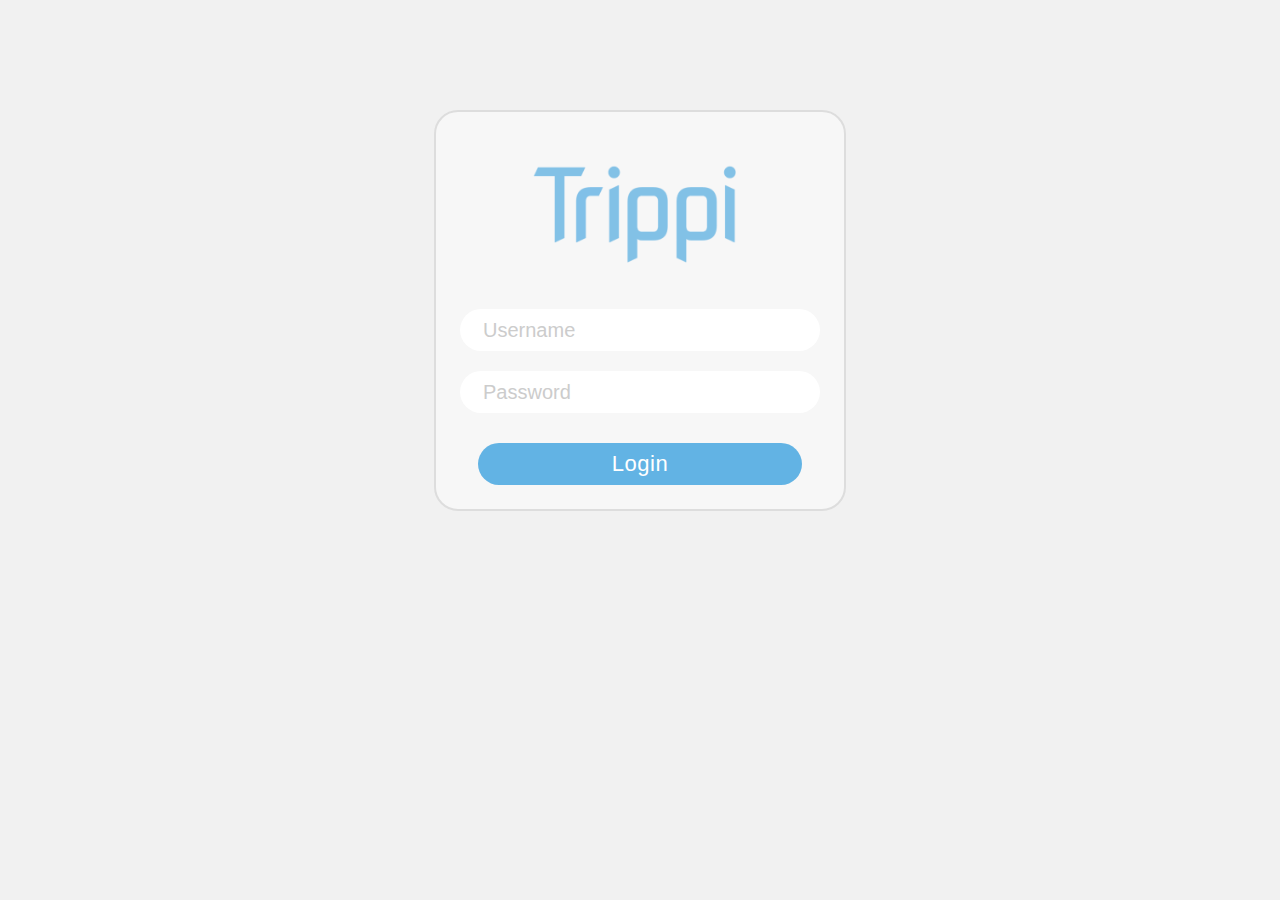
==== Tieto/wwwroot/index.html @ 79d2e49d "Inputs functional, no logic finished" ====
<html>
    <head>
        <title>
            Trippi - Tieto Expense Reports
        </title>
        <meta charset="UTF-8">
        <meta name="viewport" content="height=device-height, initial-scale=1.0, 
        minimum-scale=1.0, maximum-scale=1.0, 
        user-scalable=no, target-densitydpi=device-dpi"/>
        <link href="https://fonts.googleapis.com/icon?family=Material+Icons" rel="stylesheet">
        <link rel="icon" href="./icon.ico"/>
    <link href="./scripts/style1.0.0.css" rel="stylesheet"></head>
    <body>
        <div id="app-root"></div>
    <script type="text/javascript" src="./scripts/bundle1.0.0.js"></script></body>
</html>
---- Tieto/wwwroot/scripts/style1.0.0.css ----
p {
    color: #62B3E4;
    font-family: HelveticaNeue, sans-serif;
}
button {
    font-family: HelveticaNeue, sans-serif;
    border: none;
    outline: none;
    padding: 0px;
}
input {
    border: none;
    height: 42px;
    font-family: HelveticaNeue, sans-serif;
    color: #404040;
    font-weight: 300;
    border-radius: 21px;
    background-color: white;
    border: 3px solid transparent;
    transition: border 0.51s;
    outline: none;
    padding: 0px 20px;
    font-size: 20px;
}
input:focus {
    border: 3px solid #eee;
}
input::placeholder {
    color: #cccccc;
}
.activity {
    position: fixed;
    width: 100%;
    height: 100vh;
    left: 0px;
    top: 0px;
    z-index: 1;
    opacity: 0;
    transition: transform 0.51s cubic-bezier(0.19, 1, 0.22, 1), opacity 0.31s;
    /*transform: translateX(40px);*/
}
body {
    margin: 0px;
    background-color: #f1f1f1;
}

#background-top-strip {
    height: 72px;
    background-color: white;
    width: 0px;
    transition: width 2s cubic-bezier(0.19, 1, 0.22, 1);
    position: fixed;
    opacity: 0.4;
    z-index: 5;
}

#background-logo-wrap {
    opacity: 0;
    z-index: 8;
    position: fixed;
    transform: translate(-30px, -30px);
    transition: opacity 1s, transform 1s cubic-bezier(0.19, 1, 0.22, 1);
}

#background-logo-background-wrap {
    height: 140px;
    position: absolute;
    width: 236px;
}
#background-logo-background {
    fill: #62B3E4;
    height: 140px;
    width: 236px;
}
#background-logo-shadow {
    fill: #7b7b7b40;

}

#background-shape-wrap {
    position: fixed;
    right: 0px;
    top: 0px;
    height: 100vh;
    width: 1920px;
    opacity: 0;
    transform: translateX(200px);
    transition: opacity 1s, transform 1s cubic-bezier(0.19, 1, 0.22, 1);
}

#background-shape {
    fill: #e6e6e6;
}

#background-receipt {
    /*background: linear-gradient(#ffffff00, #ffffff 50%);*/
    position: fixed;
    left: 0;
    bottom: 0;
    width: 410px;
    height: 840px;
    display: none;
}
#logo-main {
    position: relative;
    z-index: 3;
    margin: 13px 0px 0px 25px;
}
#main-activity {
    /*transform: translateX(-40px);*/
    overflow-y: scroll;
}
#main-activity .content-wrap {
    margin-left: 200px;
    max-width: 900px;
    margin-right: 60px;
}
#main-activity .top-content-wrap {
    margin-top: 104px;
    display: flex;
    justify-content: space-between;
}
#main-activity .error-display {
    display: none;
}

@media only all/*screen*/ and (max-width: 1300px) {
    #main-activity .content-wrap {
        margin: 0px auto;
    }
}

@media only all and (max-width: 940px) {
    #main-activity .content-wrap {
        margin-left: 20px;
        margin-right: 20px;
    }
}

@media only all/*screen*/ and (max-width: 700px) {
    #main-activity .top-content-wrap {
        display: block;
        text-align: center;
    }
} 
.sort-widget-wrap {
    display: inline-flex;
    align-items: center;
    font-size: 18px;
    margin-left: 72px;
}
.sort-widget-title {
    color: #5F5F5F;
    margin-right: 16px;
}
.sort-widget-selected, .sort-widget-expand {
    color: #62B3E4;
}
.sort-widget-expand {
    background-color: transparent;
    height: 32px;
    width: 32px;
    padding: 0px;
    border-radius: 100%;
    margin-left: 8px;
}
.arrow {
    transition: transform 0.51s cubic-bezier(0.19, 1, 0.22, 1);
}
.rotated {
    transform: rotate(180deg);
}
.sw-choice-wrap {
    background-color: white;
    border-radius: 4px;
    overflow: hidden;
    width: 136px;
    left: 120px;
    top: 8px;
    height: 84px;
    opacity: 1;
    position: absolute;
    transition: height 0.51s cubic-bezier(0.19, 1, 0.22, 1), opacity 0.51s;
    box-shadow: 1px 1px 10px -4px #aaa;
    z-index: 5;
}
.sw-master {
    position: relative;
}
.no-height {
    height: 0px;
    opacity: 0;
}
.sw-choice {
    display: block;
    width: 100%;
    height: 42px;
    background-color: transparent;
    font-size: 18px;
    color: #62B3E4;
}
@media only all/*screen*/ and (max-width: 700px) {
    .sort-widget-wrap {
        margin-left: 0px;
        margin-bottom: 16px;
    }
    .sort-widget-title {
        padding-left: 10px;
    }
    .sw-master {
        width: 300px;
        margin: 0px auto 0px;
    }
} 
.overlay {
    position: fixed;
    z-index: 4;
    top: 0;
    left: 0;
    width: 100%;
    height: 100vh;
}
.main-button-wrap {
    height: 56px;
    width: 240px;
    line-height: 56px;
    text-align: center;
    background-color: #62B3E4;
    color: white;
    font-weight: 400;
    font-size: 22px;
    border-radius: 28px;
    letter-spacing: 2px;
}
#trip-activity {
    z-index: 7;
    transform: translateX(40px);
}
#trip-activity .receipt-content {
    flex-direction: column;
    justify-content: flex-end;
    background: linear-gradient(#ffffff00, #ffffff 50%);
    border-left: 2px solid #e6e6e6;
    width: 350px;
    display: none;
}
#trip-activity .absolute-receipt-content {
    flex-direction: column;
    position: absolute;
    bottom: 0px;
    width: 100%;
    justify-content: flex-end;
}
#trip-activity .top-bar {
    position: fixed;
    left: 212px;
    top: 0px;
    right: 40px;
    height: 72px;
    display: flex;
    align-items: center;
    justify-content: space-between;
    z-index: 2;
}
#trip-activity .back-button {
    background-color: transparent;
    transition: background-color 0.2s;
    display: flex;
    align-items: center;
    font-size: 21px;
    color: #5F5F5F;
    height: 48px;
    padding: 0px 20px 0px 14px;
    border-radius: 24px;
}
#trip-activity .back-button:hover {
    background-color: #ececec;
}
#trip-activity .back-icon {
    margin-right: 16px;
    font-size: 26px !important;
}
#trip-activity .middle-content {
    position: relative;
    width: 400px;
    background-color: #e8e8e8;
}
#trip-activity .main-content {
    background-color: #e1e1e1;
    position: relative;
}
#trip-activity .trip-activity-content {
    position: fixed;
    top: 72px;
    bottom: 0px;
    width: 100%;
    left: 0px;
    display: flex;
    background-color: #f1f1f1;
    justify-content: center;
}
@media all/*screen*/ and (min-width: 1550px) {
    #trip-activity .trip-activity-content {
        justify-content: flex-start;
    }
    #trip-activity .main-content {
        flex: 1;
    }
    #trip-activity .receipt-content {
        display: flex;
    }
}
@media all/*screen*/ and (max-width: 1100px) {
    #trip-activity .trip-activity-content {
        display: block;
        overflow-y: scroll;
    }
    #trip-activity .absolute-receipt-content {
        position: fixed;
        z-index: 4;
        left: 0px;
    }
    #trip-activity .middle-content {
        margin: 0px auto;
    }
    #trip-activity .main-content {
        max-width: 900px;
        margin: 0px auto;
    }
}
button,a {
	overflow:hidden !important;
	position:relative;
}
.rippleTouch {
	position:absolute;
	border-radius:100% !important;
	background-color:#ffffff !important;
	opacity:0;
	transition:transform 0.7s cubic-bezier(0.19, 1, 0.22, 1), opacity 0.1s;
}
.ripple {
	position:absolute;
	border-radius:100% !important;
	background-color:#ffffff !important;
	opacity:0;
	transition:transform 1.1s cubic-bezier(0.19, 1, 0.22, 1), opacity 0.25s;
    height:40px;
    width:40px;
}
.gray {
	background-color: #a1a1a1 !important;
}
.blue {
	background-color: #62B3E4 !important;
}
.save-indicator {
    display: flex;
    align-items: center;
    cursor: default;
}
.si-background {
    background-color: #e1e1e1;
    height: 40px;
    border-radius: 20px;
    margin-left: 8px;
    padding: 0px 8px;
    cursor: default;
    display: flex;
    flex-wrap: nowrap;
    overflow: hidden;
    transition: width 0.51s cubic-bezier(0.19, 1, 0.22, 1);
}
.si-background-inner {
    display: flex;
    height: 40px;
    align-items: center;
}
.si-trip-name {
    margin: 0px 8px;
    cursor: default;
}
.si-state, .si-icon {
    color: #5F5F5F;
    margin: 0px 8px;
    cursor: default;
    white-space: nowrap;
}
.si-retry {
    background-color: transparent;
    margin-right: 16px;
    margin-left: 6px;
    color: #5F5F5F;
    font-size: 16px;
    text-decoration: underline;
    white-space: nowrap;
}
.si-retry:hover {
    cursor: pointer;
    color: black;
}
.loader {
    position: relative;
    margin: 0px 10px 0px 4px;
    width: 18px;
    height: 18px;
    -webkit-transform-origin: center center;
    -ms-transform-origin: center center;
    transform-origin: center center;
    animation: full-rotate 2s linear infinite;
    -webkit-animation: full-rotate 2s linear infinite;
}

.circular-loader {
    -webkit-animation: rotate 1.5s linear infinite;
    animation: rotate 1.5s linear infinite;
    height: 100%;
    -webkit-transform-origin: center center;
    -ms-transform-origin: center center;
    transform-origin: center center;
    width: 100%;
    position: absolute;
    top: 0;
    left: 0;
    margin: auto;
}

.loader-path {
    stroke-dasharray: 150,200;
    stroke-dashoffset: -10;
    -webkit-transform-origin: center center;
    -ms-transform-origin: center center;
    transform-origin: center center;
    -webkit-animation: dash 1.5s ease-in-out infinite;
    animation: dash 1.5s ease-in-out infinite;
    stroke-linecap: round;
}

@-webkit-keyframes rotate {
    0% {
        -webkit-transform: rotate(0deg);
        transform: rotate(0deg);
    }
    100% {
        -webkit-transform: rotate(100deg);
        transform: rotate(100deg);
    }
}

@keyframes rotate {
    0% {
        -webkit-transform: rotate(0deg);
        transform: rotate(0deg);
    }
    100% {
        -webkit-transform: rotate(100deg);
        transform: rotate(100deg);
    }
}

@-webkit-keyframes full-rotate {
    100% {
        -webkit-transform: rotate(360deg);
        transform: rotate(360deg);
    }
}

@keyframes full-rotate {
    100% {
        -webkit-transform: rotate(360deg);
        transform: rotate(360deg);
    }
}

@-webkit-keyframes dash {
    0% {
        stroke-dasharray: 2,200;
        stroke-dashoffset: 0;
    }
    50% {
        stroke-dasharray: 90,200;
        stroke-dashoffset: 0;
    }
    100% {
        stroke-dasharray: 2,200;
        stroke-dashoffset: -90;
    }
}
@keyframes dash {
    0% {
        stroke-dasharray: 2,200;
        stroke-dashoffset: 0;
    }
    50% {
        stroke-dasharray: 90,200;
        stroke-dashoffset: 0;
    }
    100% {
        stroke-dasharray: 2,200;
        stroke-dashoffset: -90;
    }
}

.trip-receipt {
    width: 100%;
    box-sizing: border-box;
    padding: 28px;
    padding-bottom: 12px;
}
.tr-card {
    background-color: white;
    padding: 24px;
    border-radius: 24px;
    transition: transform 0.51s cubic-bezier(0.19, 1, 0.22, 1), opacity 0.31s;
    opacity: 0;
    transform: translateY(40px);
    margin-bottom: -64px;
    padding-bottom: 88px;
    position: relative;
}
.tr-separator {
    width: 100%;
    height: 4px;
    border-radius: 2px;
    background-color: #707070;
}
.tr-total {
    display: flex;
    justify-content: space-evenly;
}
.tr-total p:first-child {
    color: #5F5F5F;
    font-size: 20px;
}
.tr-total p:last-child {
    font-size: 25px;
}
.tr-expand-wrap {
    height: 56px;
    width: 250px;
    display: flex;
    justify-content: space-between;
    background-color: white;
    border-radius: 28px;
    margin: 8px auto 20px;
    padding: 0px 16px 0px 24px;
    align-items: center;
    z-index: 2;
    position: relative;
}
.tr-expand-text {
    font-size: 19px;
    color: #5F5F5F;
}
.tr-expand-button {
    height: 36px;
    width: 36px;
    background-color: transparent;
    border-radius: 100%;
}
.tr-expand-button i {
    color: #5F5F5F;
    transition: transform 0.31s cubic-bezier(0.19, 1, 0.22, 1);
}
.receipt-item {
    display: flex;
    justify-content: space-between;
    align-items: center;
    margin-bottom: 20px;
    padding: 0px 20px;
}
.receipt-item > div {
    display: flex;
    align-items: center;
}
.ri-currency {
    font-weight: 300;
    color: #5F5F5F;
    font-size: 22px;
    margin: 0px;
    margin-right: 14px;
}
.ri-rate {
    height: 34px;
    border-radius: 17px;
    background-color: #f1f1f1;
    color: #62B3E4;
    font-weight: 400;
    text-align: center;
    font-size: 19px;
    width: 80px;
    padding: 10px;
}
.ri-amount {
    font-size: 25px;
    margin: 0px;
}
.point-selector-wrap {
    display: flex;
    flex-direction: column;
    position: relative;
    justify-content: space-between;
    height: 100%;
}
.point-list-wrap {
    position: relative;
    overflow-y: scroll;
    padding-top: 50px;
    margin-bottom: 118px;
}
.point-list {
    width: 100%;
    display: flex;
    flex-direction: column;
    align-items: flex-end;
    flex-wrap: nowrap;
}
.export-wrap {
    background-color: #e8e8e8;
    padding-top: 32px;
    padding-bottom: 32px;
    width: 100%;
    text-align: center;
    position: absolute;
    bottom: 0px;
}
@media all/*screen*/ and (max-width: 1100px) {
    .point-selector-wrap {
        height: auto;
    }
    .export-wrap {
        position: relative;
    }
}
.trip-point-button-circle {
    border-radius: 100%;
    background-color:#62B3E4;
    height: 70px;
    width: 70px;
    display: flex;
    justify-content: center;
    align-items: center;
}
.trip-point-wrap {
    background-color: transparent;
    border-radius: 41px;
    height: 82px;
    transition: background-color 0.3s;
    display: flex;
    justify-content: flex-end;
    padding: 0px 6px 0px 6px;
    margin-right: 50px;
}
.trip-point-texts {
    
}
.add-point {
    margin-bottom: 50px;
    /*Is always last*/
}
.trip-point-wrap:hover {
    background-color: #e1e1e1;
}
.trip-point-text-first-line {
    margin: 0px 18px 0px 18px;
    font-size: 22px;
    padding-left: 12px;
    text-align: right;
}
.tp-add-point {
    line-height: 70px;
    color: #5F5F5F;
}
.trip-point-text-second-line {
    margin: 0px 18px 0px 18px;
    text-align: right;
    font-size: 17px;
}
.tp-gray-text {
    color: #5F5F5F;
}
.trip-point-plus {
    font-size: 30px !important;
    color: white;
}
.trip-point-placeholder-circle {
    height: 16px;
    border-radius: 100%;
    width: 16px;
    background-color: white;
}
.trip-point-travel-line {
    height: 100px;
    width: 6px;
    border-radius: 3px;
    background-color: #5F5F5F;
    margin-right: 88px;
    margin-top: 18px;
    margin-bottom: 18px;
}
.trip-point-travel-icon {
    height: 26px !important;
    width: 26px !important;
    font-size: 26px !important;
    color: #5F5F5F;
    margin-right: 77px;
}
.trip-point-travel-line-short {
    height: 29px;
    width: 6px;
    border-radius: 3px;
    background-color: #5F5F5F;
    margin-right: 88px;
    margin-top: 18px;
    margin-bottom: 18px;
}
.trip-point-travel-line-short:nth-child(2) {
    margin-bottom: 8px;
}
.trip-point-travel-line-short:last-child {
    margin-top: 8px;
}
.trip-point-master-wrap {
    height: 0px;
    opacity: 0;
    transition: height 0.51s cubic-bezier(0.19, 1, 0.22, 1), opacity 0.51s;
    display: flex;
    flex-direction: column;
    align-items: flex-end;
}
.trip-point-country-code {
    color: white;
    font-weight: bold;
    font-size: 25px;
}
.gti-wrap {
    padding-top: 50px;
}
.gti-section {
    margin-left: 50px;
    margin-right: 50px;
    display: flex;
    align-items: center;
}
.gti-section input {
    width: 350px;
    background-color: #f1f1f1;
    transition: background-color 0.31s;
}
.gti-section input:focus {
    background-color: white;
}
.trip-property-label {
    font-size: 22px;
    color: #5F5F5F;
    width: 230px;
    line-height: 42px;
    margin: 15px 0px;
}
#gti-project {
    width: 180px;
    text-align: center;
    margin-right: 20px;
}
#gti-task {
    text-align: center;
    width: 150px;
}
.pd-wrap {
    padding-top: 70px;
    padding-left: 34px;
    min-height: 210px;
    width: 100%;
    transition: opacity 0.31s, transform 0.51s cubic-bezier(0.19, 1, 0.22, 1);
    position: absolute;
    background-color: #e1e1e1;
    overflow-y: scroll;
    top: 0;
    bottom: 0;
    padding-bottom: 70px;
    opacity: 0;
    display: none;
    box-sizing: border-box;
    transform: translateX(40px);
}
.pd-topbar {
    display: flex;
    height: 40px;
    justify-content: space-between;
    width: 596px; /*Left margin + width of the gti-section*/
    box-sizing: border-box;
}
.pd-back {
    height: 40px;
    display: flex;
    align-items: center;
    border-radius: 20px;
    color: #5f5f5f !important;
    font-size: 21px;
    background-color: transparent;
    padding: 0px 14px 0px 12px;
    margin-bottom: 10px;
}
.pd-back i {
    margin-right: 8px;
}
.pd-back:hover {
    background-color: #e8e8e8;
}
.pd-no-text {
    padding: 0px 14px;
    width: 26px;
    box-sizing: content-box;
    transition: width 0.51s cubic-bezier(0.19, 1, 0.22, 1);
    overflow: hidden;
    white-space: nowrap;
}
.pd-no-text:hover {
    width: 200px;
}
.pd-no-text i {
    margin-right: 0px;
    color: #888;
}
.pd-no-text:hover i {
    color: #5F5F5F;
}
.pd-no-text:hover::after {
    margin-left: 8px;
    content: "Delete this point";
}
.no-left-margin {
    margin-left: 16px; /*Some offset is required*/
}
.top-align {
    align-items: flex-start;
    margin-top: 26px;
}
.top-align > p {
    margin: 0px;
}
.travel-picker {
    height: 42px;
    width: 351px;
    padding: 0px;
    display: flex;
    justify-content: space-evenly;
    background-color: #f1f1f1;
    border-radius: 21px;
    overflow: hidden;
}
.tp-button {
    height: 42px;
    background-color: transparent;
    width: 117px;
    display: flex;
    flex-direction: column;
    align-items: center;
    transition: background-color 0.51s;
    justify-content: center;
}
.tp-button p {
    margin: 0px;
    color: #5F5F5F;
    font-size: 13px;
    text-align: center;
}
.tp-selected {
    background-color: #d5d5d5;
}
.tp-selected p, .tp-selected i {
    color: #222 !important;
}
.tp-button i {
    color: #5F5F5F;
    font-size: 20px !important;
}
.city-input {
    position: relative;
}
.city-country-info {
    position: absolute;
    right: 0px;
    top: 0px;
    height: 42px;
    line-height: 42px;
    margin: 0px 20px 0px 0px;
    color: #999;
    text-align: right;
}

@media all/*screen*/ and (max-width: 1550px) {
    .pd-wrap {
        padding-bottom: 130px;
    }
}

.time-input {
    background-color: #f1f1f1;
    border-radius: 21px;
    height: 42px;
    width: 94px;
    display: flex;
    align-items: center;
    justify-content: center;
}
.ti-colon {
    width: 5px;
    color: #5f5f5f;
}
.ti-field {
    background-color: transparent;
    border-radius: 21px;
    margin: 0px;
    width: 38px !important;
    padding: 0px !important;
    border: 0px !important;
    text-align: center;
}
.ti-field:focus {
    background-color: transparent !important;
}
.day-input {
    background-color: #f1f1f1;
    border-radius: 21px;
    width: 300px;
    margin-top: 16px;
    padding-top: 6px;
}
.di-header {
    display: flex;
    align-items: middle;
    justify-content: center;
}
.di-month-switch {
    margin: 0px 6px;
    background-color: transparent;
    border-radius: 100%;
    height: 34px !important;
    width: 34px !important;
    padding: 0px;
    color: #5f5f5f;
}
.di-month-switch > button > i {
    font-size: 24px !important;
}
.di-month-title {
    font-size: 19px;
    color: #5f5f5f;
    line-height: 34px;
    margin: 0px 16px;
    width: 145px;
    text-align: center;
}
.di-separator {
    background-color: #ccc;
    height: 2px;
    width: 90%;
    margin: 6px auto;
    border-radius: 1px;
}
.di-number-wrap {
    text-align: center;
}
table {
    font-family: HelveticaNeue, sans-serif;
    width: 252px;
    text-align: center;
    margin: 0px auto;
}
th {
    font-weight: 400;
    width: 36px;
    height: 36px;
}
td {
    font-weight: 300;
    width: 36px;
    height: 36px;
}
.day-button {
    height: 36px;
    width: 36px;
    font-weight: 300;
    margin: -6px;
    padding: 0px;
    border-radius: 100%;
    border: 2px solid transparent;
    background-color: transparent;
    /*transition: border 0.31s, background-color 0.31s, color 0.31s;*/
    transition: border 0.31s;
}
.day-button:hover {
    font-weight: 400;
}
.day-button:active {
    background-color: #FAA519;
    border: 2px solid #ccc;
    font-weight: 400;
}
.db-selected {
    background-color: #FAA519;
    border: 2px solid #ccc;
    font-weight: 400;
    color: white;
}
.food-input-widget {
    display: flex;
    flex-direction: column;
    align-items: flex-start;
}
.fiw-row {
    display: flex;
    width: 250px;
    padding: 8px 0px;
    justify-content: space-between;
    align-items: center;
}
.fiw-row:first-child {
    padding-top: 0px;
}
.fiw-title {
    margin: 0px;
    color: #5F5F5F;
    font-size: 21px;
    height: 25px;
    line-height: 25px;
}
.fiw-checkbox {
    height: 25px;
    width: 25px;
    border-radius: 4px;
    border: 2px solid #707070;
    background-color: #f1f1f1;
    transition: background-color 0.2s, border 0.2s;
    display: flex;
    justify-content: center;
    align-items: center;
}
.fiw-checkbox i {
    display: none;
    color: white;
    height: 21px;
    width: 21px;
    margin-top: 1px;
    font-size: 19px !important;
}
.checked {
    background-color: #FAA519;
    border: 2px solid #FAA519;
}
.checked i {
    display: block;
}
.trip-list {
    margin-top: 28px;
    margin-bottom: 48px;
}
.no-trips-text {
    text-align: center;
    font-size: 28px;
    margin: 72px auto;
    font-weight: bold;
    color: #c1c1c1;
}
.trip-preview-wrap {
    width: 100%;
    height: 72px;
    overflow: hidden;
    border-radius: 36px;
    display: flex;
    position: relative;
    justify-content: space-between;
    background-color: white;
    margin-bottom: 20px;
    transition: height 0.51s cubic-bezier(0.19, 1, 0.22, 1), margin 0.51s cubic-bezier(0.19, 1, 0.22, 1), opacity 0.15s;
}
.trip-preview-left, .trip-preview-right {
    display: flex;
    overflow: hidden;
}
.trip-preview-left {
    justify-content: flex-start;
    flex: 1;
}
.trip-preview-right {
    justify-content: flex-end;
    margin-right: 24px;
    align-items: center;
}
.trip-preview-text-wrap {
    display: flex;
    flex-direction: column;
    justify-content: center;
    overflow: hidden;
}
.trip-preview-wrap p {
    margin: 2px 0px;
}
.trip-preview-title {
    font-size: 17px;
    margin-left: 16px !important;
    border: none;
    background-color: transparent;
    color: #62B3E4;
    text-align: left;
    text-overflow: ellipsis;
    white-space: nowrap;
    overflow: hidden;
    padding-right: 8px;
}
.trip-preview-title:hover {
    text-decoration: underline;
    cursor: pointer;
}
.trip-preview-purpose {
    font-size: 15px;
    color: #5F5F5F;
    font-weight: 300;
    margin-left: 16px !important;
    text-overflow: ellipsis;
    white-space: nowrap;
    overflow: hidden;
    padding-right: 8px;
}
.trip-preview-date, .trip-preview-money {
    text-align: right;
    font-size: 17px;
}
.trip-preview-date {
    color: #5F5F5F;
}
.trip-preview-button {
    height: 36px;
    width: 36px;
    background-color: transparent;
    color: #5F5F5F;
    margin-left: 12px;
    border-radius: 100%;
    transition: background-color 0.2s;
}
.trip-preview-button:hover {
    background-color: #e6e6e6;
}
.margin {
    margin-right: 8px;
}
.state-wrap {
    width: 46px;
    height: 46px;
    border-radius: 23px;
    margin-top: 13px;
    transition: background-color 0.31s;
    margin-left: 13px;
}
.state-svg {
    height: 46px;
    width: 46px;
}
.overflow-menu {
    z-index: 5;
    background-color: #f5f5f5;
    position: fixed;
    height: 0px;
    border-radius: 10px;
    box-shadow: 1px 1px 10px -4px #aaa;
    overflow: hidden;
    opacity: 0;
    transition: height 0.51s cubic-bezier(0.19, 1, 0.22, 1), opacity 0.31s;
}
.overflow-button {
    height: 50px;
    display: block;
    color: #444;
    font-weight: bold;
    font-size: 17px;
    background-color: transparent;
    line-height: 20px;
    display: flex;
    min-width: 100%;
    align-items: center;
    padding: 0px 28px 0px 18px;
}
.overflow-button i {
    font-size: 20px !important;
    padding-right: 16px;
}
#login-activity {
    transform: translate(0px, 40px);
}
#login-activity .content-wrap {
    margin: 110px auto;
    width: 360px;
    display: flex;
    flex-direction: column;
    border-radius: 24px;
    padding: 24px;
    background-color: #f7f7f7;
    border: 2px solid #ddd;
}
#login-activity .blue-text-logo {
    height: 153px;
    width: 272px;
    margin: 0px auto;
}
#login-activity .login-input {
    margin-top: 20px;
}
#login-activity .login-button {
    height: 42px;
    width: 90%;
    color: white;
    letter-spacing: 0.5px;
    font-size: 22px;
    background-color: #62B3E4;
    border-radius: 24px;
    margin: 30px auto 0px;
}
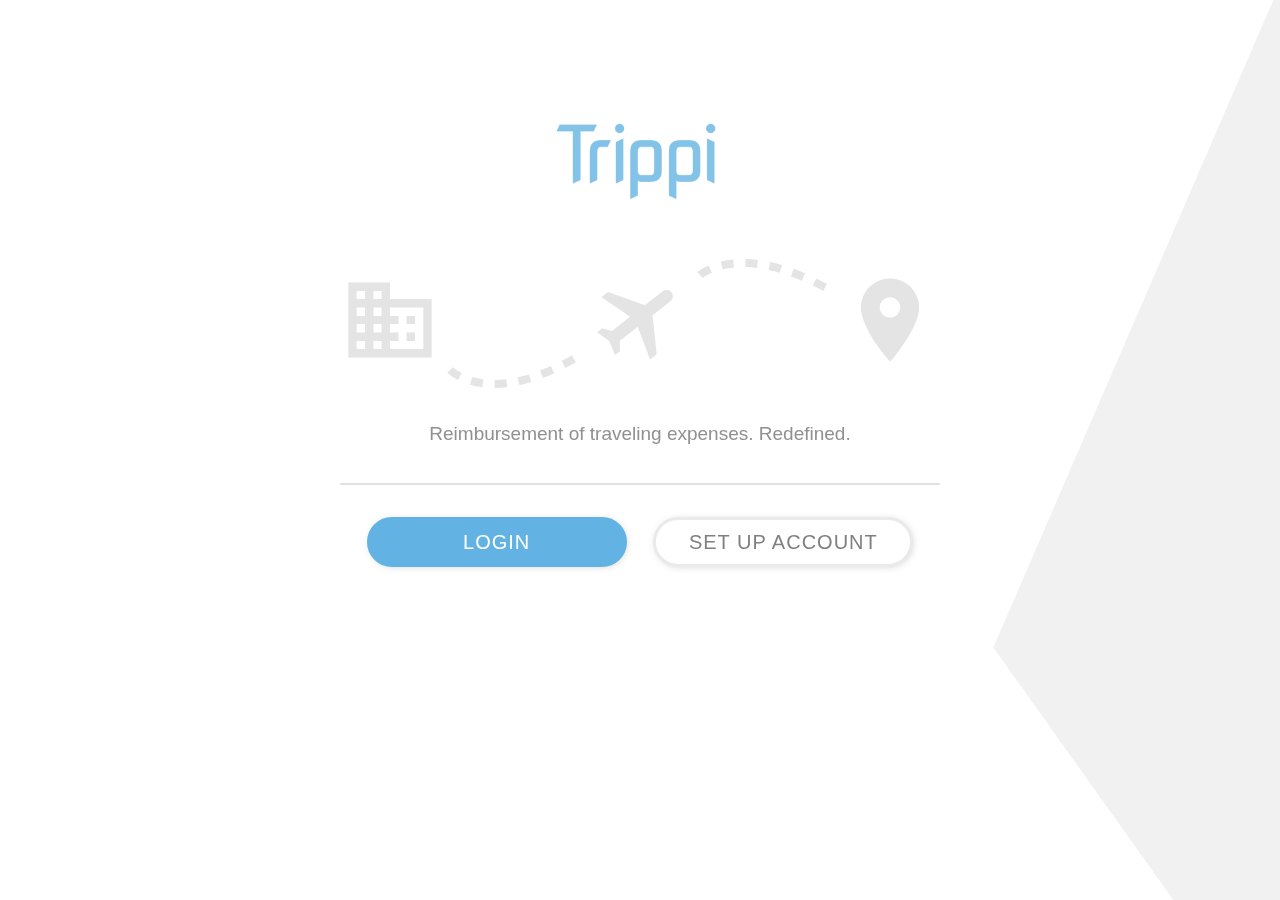
==== commit 1cd6ee54: "Border crosses work (almost) and other stuff" ====
--- a/Tieto/wwwroot/index.html
+++ b/Tieto/wwwroot/index.html
@@ -1,14 +1,14 @@
 <html>
     <head>
         <title>
-            Trippi - Tieto Expense Reports
+            Trippi
         </title>
         <meta charset="UTF-8">
         <meta name="viewport" content="height=device-height, initial-scale=1.0, 
         minimum-scale=1.0, maximum-scale=1.0, 
         user-scalable=no, target-densitydpi=device-dpi"/>
         <link href="https://fonts.googleapis.com/icon?family=Material+Icons" rel="stylesheet">
-        <link rel="icon" href="./icon.ico"/>
+        <link rel="icon" href="./icon3.0.ico"/>
     <link href="./scripts/style1.0.0.css" rel="stylesheet"></head>
     <body>
         <div id="app-root"></div>
--- a/Tieto/wwwroot/scripts/style1.0.0.css
+++ b/Tieto/wwwroot/scripts/style1.0.0.css
@@ -41,7 +41,7 @@
 }
 body {
     margin: 0px;
-    background-color: #f1f1f1;
+    transition: background-color 0.51s;
 }
 
 #background-top-strip {
@@ -55,8 +55,8 @@
 }
 
 #background-logo-wrap {
+    z-index: 8;
     opacity: 0;
-    z-index: 8;
     position: fixed;
     transform: translate(-30px, -30px);
     transition: opacity 1s, transform 1s cubic-bezier(0.19, 1, 0.22, 1);
@@ -72,24 +72,21 @@
     height: 140px;
     width: 236px;
 }
-#background-logo-shadow {
-    fill: #7b7b7b40;
-
-}
 
 #background-shape-wrap {
     position: fixed;
+    opacity: 0;
     right: 0px;
     top: 0px;
     height: 100vh;
     width: 1920px;
-    opacity: 0;
     transform: translateX(200px);
     transition: opacity 1s, transform 1s cubic-bezier(0.19, 1, 0.22, 1);
 }
 
 #background-shape {
-    fill: #e6e6e6;
+    fill: #f1f1f1;
+    transition: fill 0.31s;
 }
 
 #background-receipt {
@@ -109,6 +106,7 @@
 #main-activity {
     /*transform: translateX(-40px);*/
     overflow-y: scroll;
+    z-index: 6;
 }
 #main-activity .content-wrap {
     margin-left: 200px;
@@ -123,6 +121,40 @@
 #main-activity .error-display {
     display: none;
 }
+
+.ma-topbar-content {
+    position: fixed;
+    right: 0px;
+    top: 0px;
+    height: 72px;
+    padding: 12px;
+    box-sizing: border-box;
+    display: flex;
+}
+
+/*Start*/
+#main-activity .ma-settings-toggle {
+    background-color: transparent;
+    transition: background-color 0.2s;
+    display: flex;
+    justify-content: center;
+    align-items: center;
+    font-size: 21px;
+    color: #5F5F5F;
+    height: 48px;
+    width: 48px;
+    margin: 0px 8px;
+    border-radius: 24px;
+    transition: color 0.21s, background-color 0.21s;
+}
+#main-activity .ma-settings-toggle:hover {
+    background-color: #e1e1e1;
+    color: #444;
+}
+#main-activity .ma-settings-toggle i {
+    font-size: 26px !important;
+}
+/*End*/ /*This exact same code is in back-button in trip-activity (with slight mods in color)*/
 
 @media only all/*screen*/ and (max-width: 1300px) {
     #main-activity .content-wrap {
@@ -214,7 +246,7 @@
 } 
 .overlay {
     position: fixed;
-    z-index: 4;
+    z-index: 7;
     top: 0;
     left: 0;
     width: 100%;
@@ -409,6 +441,7 @@
     transform-origin: center center;
     animation: full-rotate 2s linear infinite;
     -webkit-animation: full-rotate 2s linear infinite;
+    z-index: 11;
 }
 
 .circular-loader {
@@ -514,13 +547,14 @@
     transition: transform 0.51s cubic-bezier(0.19, 1, 0.22, 1), opacity 0.31s;
     opacity: 0;
     transform: translateY(40px);
-    margin-bottom: -64px;
-    padding-bottom: 88px;
+    padding-bottom: 56px;
     position: relative;
+    max-width: 250px;
+    margin: 0px auto -64px;
 }
 .tr-separator {
     width: 100%;
-    height: 4px;
+    height: 2px;
     border-radius: 2px;
     background-color: #707070;
 }
@@ -530,10 +564,11 @@
 }
 .tr-total p:first-child {
     color: #5F5F5F;
+}
+.tr-total p {
     font-size: 20px;
-}
-.tr-total p:last-child {
-    font-size: 25px;
+    margin-bottom: 16px;
+    margin-top: 16px;
 }
 .tr-expand-wrap {
     height: 56px;
@@ -562,6 +597,10 @@
     color: #5F5F5F;
     transition: transform 0.31s cubic-bezier(0.19, 1, 0.22, 1);
 }
+.tr-valid {
+    text-align: center;
+    color: #5F5F5F;
+}
 .receipt-item {
     display: flex;
     justify-content: space-between;
@@ -576,7 +615,7 @@
 .ri-currency {
     font-weight: 300;
     color: #5F5F5F;
-    font-size: 22px;
+    font-size: 20px;
     margin: 0px;
     margin-right: 14px;
 }
@@ -592,8 +631,19 @@
     padding: 10px;
 }
 .ri-amount {
-    font-size: 25px;
+    font-size: 22px;
     margin: 0px;
+}
+.ri-refresh {
+    border-radius: 100%;
+    color: #5F5F5F;
+    background-color: transparent;
+    height: 30px;
+    width: 30px;
+    margin-left: 12px;
+}
+.ri-refresh:hover {
+    background-color: #e6e6e6;
 }
 .point-selector-wrap {
     display: flex;
@@ -641,6 +691,11 @@
     justify-content: center;
     align-items: center;
 }
+.tpb-transit {
+    background-color: #707070;
+    height: 40px;
+    border-radius: 20px;
+}
 .trip-point-wrap {
     background-color: transparent;
     border-radius: 41px;
@@ -650,6 +705,13 @@
     justify-content: flex-end;
     padding: 0px 6px 0px 6px;
     margin-right: 50px;
+}
+.trip-point-short {
+    height: 52px;
+    align-items: center;
+}
+.trip-point-short > div > p {
+    line-height: 52px;
 }
 .trip-point-texts {
     
@@ -667,6 +729,17 @@
     padding-left: 12px;
     text-align: right;
 }
+.trip-point-text-only-line {
+    margin: 0px 18px 0px 18px;
+    font-size: 18px;
+    color: #444;
+    line-height: 70px;
+    padding-left: 12px;
+    text-align: right;
+}
+.tpt-gray {
+    color: #5F5F5F;
+}
 .tp-add-point {
     line-height: 70px;
     color: #5F5F5F;
@@ -694,34 +767,38 @@
     width: 6px;
     border-radius: 3px;
     background-color: #5F5F5F;
-    margin-right: 88px;
-    margin-top: 18px;
-    margin-bottom: 18px;
+    margin-top: 10px;
+    margin-bottom: 10px;
 }
 .trip-point-travel-icon {
     height: 26px !important;
     width: 26px !important;
     font-size: 26px !important;
     color: #5F5F5F;
-    margin-right: 77px;
 }
 .trip-point-travel-line-short {
     height: 29px;
     width: 6px;
     border-radius: 3px;
     background-color: #5F5F5F;
-    margin-right: 88px;
-    margin-top: 18px;
-    margin-bottom: 18px;
-}
-.trip-point-travel-line-short:nth-child(2) {
+    margin-top: 10px;
+    margin-bottom: 10px;
+}
+.trip-point-travel-line-wrap {
+    width: 26px;
+    margin-right: 78px;
+    display: flex;
+    flex-direction: column;
+    align-items: center;
+}
+.trip-point-travel-line-short:nth-child(1) {
     margin-bottom: 8px;
 }
 .trip-point-travel-line-short:last-child {
     margin-top: 8px;
 }
 .trip-point-master-wrap {
-    height: 0px;
+    /*height: 0px;*/
     opacity: 0;
     transition: height 0.51s cubic-bezier(0.19, 1, 0.22, 1), opacity 0.51s;
     display: flex;
@@ -733,6 +810,115 @@
     font-weight: bold;
     font-size: 25px;
 }
+.tp-travel-line-wrap {
+    display: flex;
+    align-items: center;
+}
+.tp-border-cross-wrap {
+    display: flex;
+    align-self: center;
+    align-items: center;
+    background-color: #f5f5f5;
+    border: 3px solid #f5f5f5;
+    transition: background-color 0.31s;
+    border-radius: 19px;
+    height: 38px;
+    box-sizing: border-box;
+    margin-right: 24px;
+}
+button.tp-border-cross-wrap:hover {
+    background-color: white;
+}
+.tp-border-cross-title {
+    color: #5F5F5F;
+    font-size: 15px;
+    height: 30px;
+    line-height: 30px;
+    margin: 0px 10px;
+    display: flex;
+    align-items: center;
+}
+.tp-border-cross-title span {
+    margin-left: 8px;
+    font-size: 17px;
+    color: #62B3E4;
+}
+.tp-separator {
+    height: 20px;
+    width: 2px;
+    background-color: #aaa;
+}
+.tp-edit-icon {
+    color: #777;
+    height: 30px;
+    width: 30px;
+    display: flex;
+    align-items: center;
+    justify-content: center;
+    margin: 0px 6px 0px 4px;
+    font-size: 21px !important;
+}
+.tp-add-transit-wrap {
+    width: 30px;
+    height: 30px;
+    margin-right: 40px;
+    margin-top: 4px;
+}
+.tp-add-transit-button {
+    height: 29px;
+    width: 29px;
+    margin-top: 10px;
+    margin-bottom: 8px;
+    background-color: transparent;
+    border-radius: 100%;
+    color: #444;
+}
+.tp-add-transit-button:hover {
+    background-color: #e1e1e1;
+}
+.tp-country-dot-arrival {
+    display: block;
+    height: 10px;
+    width: 10px;
+    border-radius: 5px;
+    margin-left: 0px !important;
+    margin-right: 8px !important;
+    background-color: #5F5F5F;
+}
+.tp-country-dot-departure {
+    display: block;
+    height: 10px;
+    width: 10px;
+    border-radius: 5px;
+    margin-left: 4px !important;
+    margin-right: 2px !important;
+    background-color: #5F5F5F;
+}
+.time-input {
+    background-color: #f1f1f1;
+    border-radius: 21px;
+    height: 42px;
+    width: 94px;
+    display: flex;
+    align-items: center;
+    justify-content: center;
+}
+.ti-colon {
+    width: 5px;
+    color: #5f5f5f;
+}
+.ti-field {
+    background-color: transparent;
+    border-radius: 21px;
+    margin: 0px;
+    width: 38px !important;
+    padding: 0px !important;
+    border: 0px !important;
+    text-align: center;
+}
+.ti-field:focus {
+    background-color: transparent !important;
+}
 .gti-wrap {
     padding-top: 50px;
 }
@@ -741,6 +927,7 @@
     margin-right: 50px;
     display: flex;
     align-items: center;
+    position: relative;
 }
 .gti-section input {
     width: 350px;
@@ -808,15 +995,19 @@
     background-color: #e8e8e8;
 }
 .pd-no-text {
-    padding: 0px 14px;
+    padding: 0px 4px;
     width: 26px;
     box-sizing: content-box;
     transition: width 0.51s cubic-bezier(0.19, 1, 0.22, 1);
     overflow: hidden;
     white-space: nowrap;
 }
+.pd-no-text p {
+    margin: 0px 10px;
+    color: #5F5F5F;
+}
 .pd-no-text:hover {
-    width: 200px;
+    width: 216px;
 }
 .pd-no-text i {
     margin-right: 0px;
@@ -824,17 +1015,20 @@
 }
 .pd-no-text:hover i {
     color: #5F5F5F;
-}
-.pd-no-text:hover::after {
-    margin-left: 8px;
-    content: "Delete this point";
+    margin-left: 10px;
 }
 .no-left-margin {
     margin-left: 16px; /*Some offset is required*/
 }
+.above {
+    z-index: 3;
+}
 .top-align {
     align-items: flex-start;
-    margin-top: 26px;
+    margin-top: 30px;
+}
+.top-align:nth-child(4) {
+    margin-top: 15px;
 }
 .top-align > p {
     margin: 0px;
@@ -888,6 +1082,22 @@
     color: #999;
     text-align: right;
 }
+.trip-point-food-wrap {
+    background-color: #f1f1f1;
+    border-radius: 21px;
+    padding: 2px 12px 6px 12px;
+}
+.pd-transit-info {
+    display: flex;
+    align-items: center;
+    width: 596px;
+    justify-content: center;
+    margin-top: 16px;
+}
+.pd-transit-info i, .pd-transit-info p {
+    color: #777;
+    margin: 0px 8px;
+}
 
 @media all/*screen*/ and (max-width: 1550px) {
     .pd-wrap {
@@ -895,31 +1105,6 @@
     }
 }
 
-.time-input {
-    background-color: #f1f1f1;
-    border-radius: 21px;
-    height: 42px;
-    width: 94px;
-    display: flex;
-    align-items: center;
-    justify-content: center;
-}
-.ti-colon {
-    width: 5px;
-    color: #5f5f5f;
-}
-.ti-field {
-    background-color: transparent;
-    border-radius: 21px;
-    margin: 0px;
-    width: 38px !important;
-    padding: 0px !important;
-    border: 0px !important;
-    text-align: center;
-}
-.ti-field:focus {
-    background-color: transparent !important;
-}
 .day-input {
     background-color: #f1f1f1;
     border-radius: 21px;
@@ -998,8 +1183,11 @@
     border: 2px solid #ccc;
     font-weight: 400;
 }
+.db-today {
+    background-color: #ddd;
+}
 .db-selected {
-    background-color: #FAA519;
+    background-color: #FAA519 !important;
     border: 2px solid #ccc;
     font-weight: 400;
     color: white;
@@ -1011,13 +1199,9 @@
 }
 .fiw-row {
     display: flex;
-    width: 250px;
-    padding: 8px 0px;
+    padding: 6px 0px 6px 0px;
     justify-content: space-between;
     align-items: center;
-}
-.fiw-row:first-child {
-    padding-top: 0px;
 }
 .fiw-title {
     margin: 0px;
@@ -1025,6 +1209,8 @@
     font-size: 21px;
     height: 25px;
     line-height: 25px;
+    width: 60px;
+    text-align: center;
 }
 .fiw-checkbox {
     height: 25px;
@@ -1037,6 +1223,11 @@
     justify-content: center;
     align-items: center;
 }
+.fiw-checkbox-wrap {
+    width: 80px;
+    display: flex;
+    justify-content: center;
+}
 .fiw-checkbox i {
     display: none;
     color: white;
@@ -1052,6 +1243,70 @@
 .checked i {
     display: block;
 }
+.food-type-title {
+    color: #444;
+    font-size: 17px;
+    text-align: center;
+    margin: 0px;
+    width: 80px;
+}
+.cs-wrap {
+    position: absolute;
+    background-color: #f1f1f1;
+    border-radius: 21px;
+    width: 350px;
+    text-align: left;
+    box-shadow: 1px 1px 10px -4px #aaa;
+    margin-top: 12px;
+    box-sizing: border-box;
+    overflow: hidden;
+    border: 3px solid #eee;
+    transition: opacity 0.31s;
+}
+.cs-wrap button {
+    padding: 12px 20px;
+    width: 100%;
+    box-sizing: border-box;
+    color: #5F5F5F;
+    font-size: 16px;
+    display: flex;
+    justify-content: space-between;
+    background-color: transparent;
+}
+.cs-wrap button span.country {
+    text-align: right;
+    color: #777;
+    font-size: 15px;
+}
+/*.cs-wrap {
+    position: absolute;
+    background-color: #f1f1f1;
+    border-radius: 21px;
+    width: 350px;
+    text-align: left;
+    box-shadow: 1px 1px 10px -4px #aaa;
+    margin-top: 12px;
+    box-sizing: border-box;
+    overflow: hidden;
+    border: 3px solid #eee;
+    transition: opacity 0.31s;
+}
+.cs-wrap button {
+    padding: 12px 20px;
+    width: 100%;
+    box-sizing: border-box;
+    color: #5F5F5F;
+    font-size: 16px;
+    display: flex;
+    justify-content: space-between;
+    background-color: transparent;
+}
+.cs-wrap button span.country {
+    text-align: right;
+    color: #777;
+    font-size: 15px;
+}*/
+/*All defined in city suggestions and must be the same here*/
 .trip-list {
     margin-top: 28px;
     margin-bottom: 48px;
@@ -1158,7 +1413,7 @@
     width: 46px;
 }
 .overflow-menu {
-    z-index: 5;
+    z-index: 8;
     background-color: #f5f5f5;
     position: fixed;
     height: 0px;
@@ -1185,6 +1440,103 @@
     font-size: 20px !important;
     padding-right: 16px;
 }
+.welcome-dialog-wrap {
+    background-color: white;
+    position: fixed;
+    z-index: 8;
+    height: 800px;
+    width: 1200px;
+    max-width: 50%;
+    max-height: 80%;
+    left: 50%;
+    top: 50%;
+    opacity: 0;
+    transform: scale(0.8);
+    box-shadow: 2px 2px 20px -4px #888;
+    border-radius: 10px;
+    transition: transform 0.51s cubic-bezier(0.19, 1, 0.22, 1), opacity 0.31s;
+    overflow: hidden;
+}
+.welcome-dialog-backdrop {
+    opacity: 0;
+    left: 0;
+    top: 0;
+    width: 100%;
+    height: 100vh;
+    position: fixed;
+    z-index: 8;
+    background-color: #444;
+    transition: opacity 0.31s;
+}
+.wd-bottom-bar {
+    height: 72px;
+    width: 100%;
+    position: absolute;
+    left: 0px;
+    bottom: 0px;
+    border-top: 2px solid #ddd;
+    display: flex;
+    justify-content: space-between;
+    align-items: center;
+    box-sizing: border-box;
+    padding: 0px 24px;
+    background-color: white;
+}
+.wd-direction {
+    height: 36px;
+    line-height: 36px;
+    border-radius: 18px;
+    background-color: transparent;
+    display: flex;
+    align-items: center;
+    color: #5F5F5F;
+    font-size: 20px;
+    width: 100px;
+    justify-content: center;
+}
+.wd-direction i {
+    font-size: 28px !important;
+    margin: 0px 4px;
+}
+.wd-direction:first-child {
+    padding-right: 12px;
+}
+.wd-direction:last-child {
+    padding-left: 12px;
+}
+.wd-direction:disabled {
+    color: #999;
+}
+.wd-indicator-wrap {
+    display: flex;
+    justify-content: center;
+    align-items: center;
+}
+.wd-dot {
+    height: 8px;
+    width: 8px;
+    background-color: #ccc;
+    margin: 4px;
+    border-radius: 100%;
+    transition: margin 0.51s cubic-bezier(0.19, 1, 0.22, 1), height 0.51s cubic-bezier(0.19, 1, 0.22, 1), width 0.51s cubic-bezier(0.19, 1, 0.22, 1), background-color 0.51s cubic-bezier(0.19, 1, 0.22, 1);
+}
+.wd-selected {
+    width: 10px;
+    height: 10px;
+    margin: 4px 3px;
+    background-color: #62B3E4;
+}
+.wd-main-content {
+    position: relative;
+    width: 100%;
+    height: 100%;
+    box-sizing: border-box;
+    padding-bottom: 72px;
+}
+.wd-page {
+    transition: transform 0.51s cubic-bezier(0.19, 1, 0.22, 1);
+    transform: translateX(20px);
+}
 #login-activity {
     transform: translate(0px, 40px);
 }
@@ -1198,21 +1550,210 @@
     background-color: #f7f7f7;
     border: 2px solid #ddd;
 }
+.la-content-wrap {
+    height: 170px;
+    width: 600px;
+    margin: 0px auto;
+    display: flex;
+    justify-content: space-evenly;
+    align-items: center;
+    flex-direction: column;
+}
+.la-main-button-wrap {
+    display: flex;
+    justify-content: space-evenly;
+    align-items: center;
+    width: 600px;
+}
+.la-content-title {
+    color: #909090;
+    text-align: center;
+    font-size: 19px;
+    margin: -20px auto 10px;
+}
+.la-separator {
+    height: 2px;
+    width: 100%;
+    border-radius: 1px;
+    background-color: #e1e1e1;
+    margin: 5px 0px 10px 0px;
+}
+.la-login-expand, .la-register-expand {
+    height: 50px;
+    width: 260px;
+    letter-spacing: 1px;
+    font-size: 20px;
+    border-radius: 25px;
+    transition: background-color 0.31s;
+    box-shadow: 1px 1px 10px -4px #aaa;
+}
+.la-login-expand {
+    background-color: #62B3E4;
+    border: 3px solid #62B3E4;
+    color: white;
+}
+.la-login-expand:hover {
+    background-color: #52A3D4;
+}
+.la-register-expand {
+    background-color: white;
+    border: 3px solid #eaeaea;
+    color: #808080;
+}
+.la-register-expand:hover {
+    background-color: #f1f1f1;
+}
 #login-activity .blue-text-logo {
-    height: 153px;
-    width: 272px;
-    margin: 0px auto;
+    height: 120px;
+    display: block;
+    margin: 100px auto 0px;
 }
 #login-activity .login-input {
     margin-top: 20px;
+    background-color: #e6e6e6;
+    width: 60%;
+    display: block;
+    margin: 10px auto;
+}
+#login-activity .login-input::placeholder {
+    color: #a1a1a1;
 }
 #login-activity .login-button {
     height: 42px;
-    width: 90%;
+    width: 50%;
     color: white;
     letter-spacing: 0.5px;
     font-size: 22px;
     background-color: #62B3E4;
     border-radius: 24px;
+    display: block;
     margin: 30px auto 0px;
 }
+.la-icons {
+    display: flex;
+    width: 600px;
+    margin: 0px auto;
+    justify-content: center;
+}
+.la-icons i {
+    font-size: 100px !important;
+    color: #e4e4e4;
+    display: flex;
+    align-items: center;
+}
+
+
+.la-login-wrap, .la-register-wrap {
+    display: none;
+    height: 500px;
+    width: 500px;
+    border-radius: 10px;
+    position: fixed;
+    top: 50%;
+    left: 50%;
+    margin-left: -250px;
+    margin-top: -250px;
+    z-index: 10;
+    overflow: hidden;
+    opacity: 0;
+    transition: opacity 0.31s, box-shadow 0.31s cubic-bezier(0.95, 0.05, 0.795, 0.035), transform 0.51s cubic-bezier(0.19, 1, 0.22, 1);
+}
+.la-register-wrap {
+    height: 700px;
+    margin-top: -350px;
+}
+.la-login-register-background {
+    background-color: white;
+    width: 10px;
+    height: 10px;
+    position: absolute;
+    transform-origin: center;
+    border-radius: 100%;
+    transform: scale(1);
+    transition: transform 1.41s cubic-bezier(0.075, 0.82, 0.165, 1);
+}
+.la-login-register-content {
+    opacity: 0;
+    transition: opacity 0.21s;
+    z-index: 2;
+    position: relative;
+    height: 100%;
+}
+.la-backdrop {
+    width: 100%;
+    height: 150vh;
+    position: fixed;
+    top: -100px;
+    left: 0;
+    z-index: 9;
+    background-color: black;
+    opacity: 0;
+    display: none;
+    transition: opacity 0.31s;
+}
+.la-window-topbar {
+    height: 56px;
+    width: 100%;
+    display: flex;
+    position: relative;
+    z-index: 2;
+    margin-bottom: 16px;
+    justify-content: space-between;
+}
+.la-window-topbar button {
+    height: 36px;
+    padding: 0px 9px 0px 6px;
+    border-radius: 18px;
+    font-size: 16px;
+    margin: 10px 15px;
+    background-color: transparent;
+    display: flex;
+    align-items: center;
+    color: #5F5F5F;
+}
+.la-window-topbar button i {
+    font-size: 20px;
+    margin-right: 6px;
+}
+.la-login-register-content p {
+    color: #5f5f5f;
+    margin: 0px;
+    font-size: 26px;
+    text-align: center;
+    line-height: 120px;
+}
+.la-less-margin {
+    line-height: 80px !important;
+}
+.la-info {
+    margin: 0px;
+    color: #707070 !important;
+    font-size: 14px !important;
+    line-height: 24px !important;
+    margin-bottom: 22px !important;
+    width: 55%;
+    margin: 0px auto 22px !important;
+}
+.la-window-topbar span {
+    display: block;
+    width: 79px;
+    margin: 10px 15px;
+}
+.uncheck-white {
+    background-color: white;
+}
+.check-blue {
+    background-color: #62B3E4;
+    border-color: #62B3E4;
+}
+.long-sign-wrap {
+    width: 60%;
+    margin: 26px auto 0px;
+    display: flex;
+    justify-content: center;
+}
+.long-sign-wrap p {
+    font-size: 18px;
+    margin-left: 12px;
+    line-height: 24px;
+}
